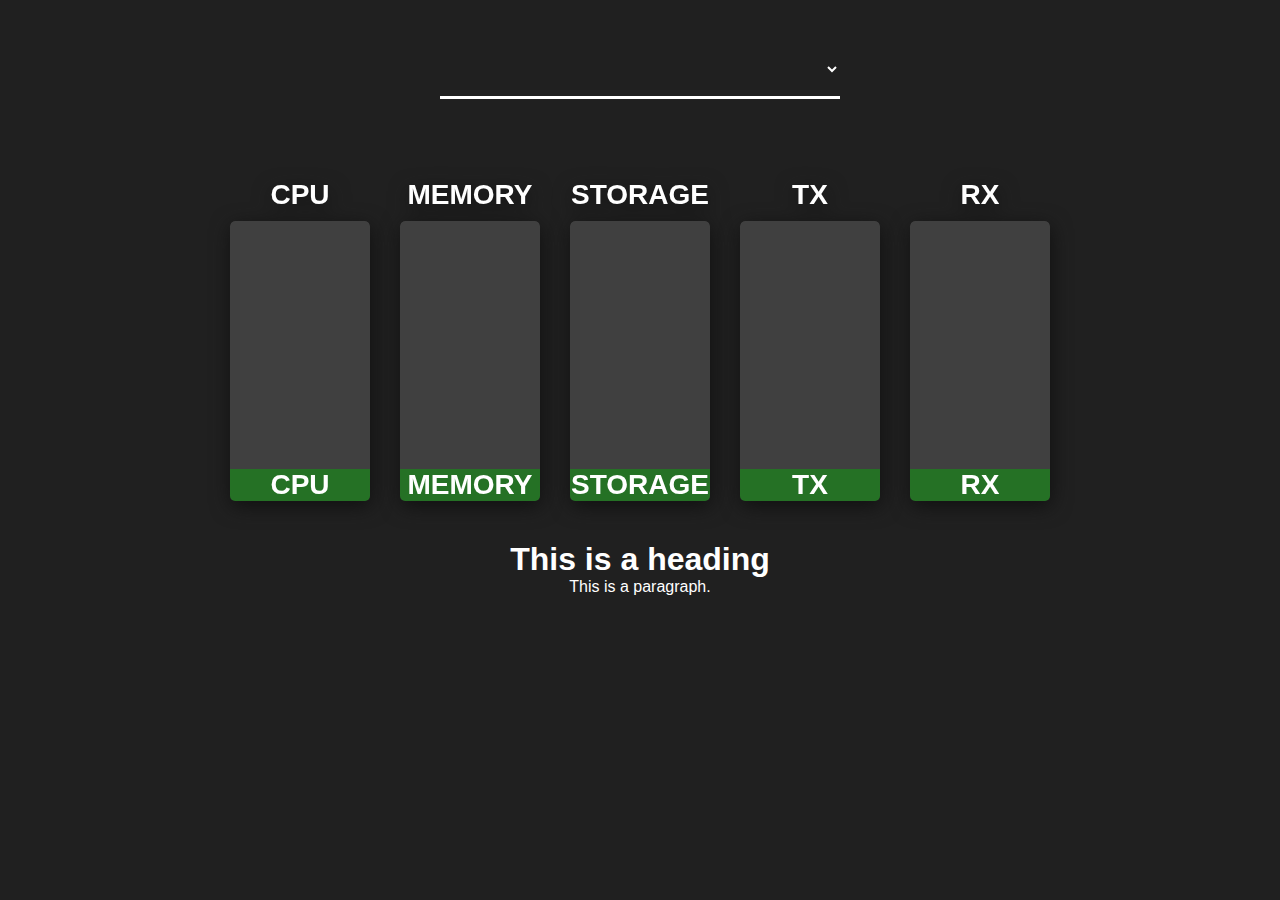
==== images/apache/html/index.html @ cd4ae725 "mysql env vars" ====
<!DOCTYPE html>
<html>
    <head>
        <link rel="stylesheet" href="style.css">
        <meta name="viewport" content="width=device-width">
        <meta name="viewport" content="width=device-width, initial-scale=1, minimum-scale=1" />
        <script src="https://ajax.googleapis.com/ajax/libs/jquery/3.7.1/jquery.min.js"></script>
        <script>

            const getCookieValue = (name) => (
                document.cookie.match('(^|;)\\s*' + name + '\\s*=\\s*([^;]+)')?.pop() || ''
            )

            function loadHosts() {
                var auth = getCookieValue("auth");
                
                $.ajax({
                    url: "api/get/" + auth + "/hosts",
                    success: function(result) {
                        $("#hosts").empty();
                        $.each(result["hosts"], function(i, item) {
                            $("#hosts").append($("<option>", {
                                value: item,
                                text: item
                            }));
                        });
                        updateStats();
                    }
                })
            }

            function authenticate(key) {
                $.ajax({
                    url: "api/auth/" + key,
                    success: function(result){
                        if (result["auth"]) {
                            // "empty" == Dont Show Logout Icon at the Tops
                            if (result["auth_required"] == "false") {
                                $("#logout").hide();
                                document.cookie = "auth=empty";
                            } else {
                                $("#logout").show();
                                document.cookie = "auth=" + key;
                            }

                            loadHosts();
                            $("#password-screen").hide();
                            $("#password-input").val("");
                        } else {
                            // show password input screen
                            $("#password-screen").show();
                        }
                    }
                });
            }

            function percentageToColor(value) {
                if (value < 25) {
                    return "#00EDB8"; // light green
                } else if (value < 40) {
                    return "#00CCA2"; // green
                } else if (value < 60) {
                    return "#218F79"; // dark green
                } else if (value < 80) {
                    return "#DB9D00"; // orange
                } else if (value < 90) {
                    return "#e17055"; // light red
                } else {
                    return "#d63031"; // dark red
                }
            }

            function drawStat(module, current, symbol) {
		if (module == "memory") {
			current = Number(current / 1024 / 1024 / 1024).toFixed(2);
		}
                var val = (current / getCookieValue("max" + module) * 100);
                $("#" + module).height((10 + val * 0.9) + "%"); // adjusted for a minimum of 10% for text readability
                $("#" + module).text(current + symbol);
                $("#" + module).css("background-color", percentageToColor(val));
            }

            function updateStats() {
                var host = $("#hosts option:selected").text();
                var auth = getCookieValue("auth");
            
                if (host != getCookieValue("host")) {
                    document.cookie = "host=" + host;

                    $.ajax({
                        url: "api/host/" + auth + "/" + host + "/max",
                        success: function(result) {
                            document.cookie = "maxcpu=" + result["max"]["cpu"];
                            document.cookie = "maxmemory=" + result["max"]["memory"];
                            document.cookie = "maxstorage=" + result["max"]["storage"];
                            document.cookie = "maxtx=" + result["max"]["tx"];
                            document.cookie = "maxrx=" + result["max"]["rx"];
                        }
                    })

                }

                $.ajax({
                    url: "api/host/" + auth + "/" + host + "/stats",
                    success: function(result){
                        if (result["auth"] && !result["error"]) {
                            document.title = host;
                            drawStat("cpu", result["stats"]["cpu"], "%");
                            drawStat("memory", Number(result["stats"]["memory"]), "gb");
                            drawStat("storage", result["stats"]["storage"], "gb");
                            drawStat("tx", result["stats"]["tx"], "mb/s");
                            drawStat("rx", result["stats"]["rx"], "mb/s");
                        } else {
                            drawStat("cpu", 0, "%");
                            drawStat("memory", 0, "gb");
                            drawStat("storage", result["stats"]["storage"], "gb");
                            drawStat("tx", 0, "mb/s");
                            drawStat("rx", 0, "mb/s");
                            console.log("error");
                        }
                    }
                });

                document.title = host;
            }

            $(document).ready(function(){

                $("#password-input").on("input", function() {
                    authenticate($(this).val()); 
                })

                $("#logout").on("click", function() {
                    document.cookie = "auth=";
                    $("#password-screen").show(); 
                })

                $("#hosts").on("change", function() {
                    updateStats();
                })

                var interval = setInterval(updateStats, 1000);

                if (getCookieValue("auth") == "empty") {
                    loadHosts();
                    $("#logout").hide();
                    $("#password-screen").hide();
                }

            });

            if (getCookieValue("auth") == "") {
                document.cookie = "auth=empty";
            }
    
            authenticate(getCookieValue("auth"));

        </script>
    </head>
    <body>
        
        <div id="password-screen">
            Enter Password:
            <input type="text" id="password-input" name="password">
        </div>

        <div class="flex">

            <div id="item-hosts" class="flex-item">
                <select id="hosts" name="hosts">

                </select>

                <div id="logout">

                </div>
            </div>

            <div id="item-stats" class="flex-item">

                <div class="stat-item">
                    CPU
                    <div class="stat-container">
                        <div id="cpu" class="host-stat">CPU</div>
                    </div>
                </div>

                <div class="stat-item">
                    MEMORY
                    <div class="stat-container">
                        <div id="memory" class="host-stat">MEMORY</div>
                    </div>
                </div>

                <div class="stat-item">
                    STORAGE
                    <div class="stat-container">
                        <div id="storage" class="host-stat">STORAGE</div>
                    </div>
                </div>

                <div class="stat-item">
                    TX
                    <div class="stat-container">
                        <div id="tx" class="host-stat">TX</div>
                    </div>
                </div>

                <div class="stat-item">
                    RX
                    <div class="stat-container">
                        <div id="rx" class="host-stat">RX</div>
                    </div>
                </div>

            </div>

            
    
            <h1>This is a heading</h1>
            <p>This is a paragraph.</p>
        </div>

    </body>
</html>
---- images/apache/html/style.css ----
:root {
    --main-bg: #202020;
    --highlight-bg: #404040;
    --main-fc: white;
}

* {
    margin: 0;
    padding: 0;
    color: var(--main-fc);
    font-family: Arial, Helvetica, sans-serif
}

body {
    background-color: var(--main-bg);
}

.flex {
    display: flex;
    align-items: center;
    flex-direction: column;
}

.flex-item {
    margin: 40px 0px;
}

#item-hosts {
    display: flex;
    gap: 20px;
}

#logout {
    width: 60px;
    height: 60px;
    background-size: 35px;  
    background-repeat: no-repeat;
    background-position: center;
    background-image: url("img/logout.png");
    border-radius: 5px;
    cursor: pointer;
}

#item-stats {
    display: flex;
    flex-direction: row;
    gap: 30px;
}

.stat-item {
    filter: drop-shadow(1px 5px 10px #101010);
    text-align: center;
    font-weight: bold;
    font-size: 28px;
}

.stat-container {
    margin-top: 10px;
    width: 140px;
    height: 280px;
    background-color: #404040;
    position: relative;

    border-radius: 5px;

    mask-image: -webkit-radial-gradient(circle, white, black);
}

.host-stat {
    position: absolute;
    background-color: green;
    bottom: 0;

    overflow: hidden;

    width: 100%;

    filter: grayscale(40%);

    transition: 1s;

    display: flex;
    justify-content: center;
    align-items: center;
    font-weight: bold;
    
}

select {
    width: 400px;
    text-align: center;
    font-size: 40px;
    background-color: var(--main-bg);
    border: none;
    border-bottom: 3px solid var(--main-fc);
    padding: 5px;
    font-weight: bold;
}

option {
    font-size: 25px;
    font-weight: normal;
    border: 3px solid var(--main-fc)
}

#password-screen {
    position: absolute;
    background-color: var(--main-bg);
    z-index: 20;
    width: 100dvw;
    height: 100dvh;

    display: flex;
    justify-content: center;
    align-items: center;
    flex-direction: column;
    gap: 30px;

    font-weight: bold;
    font-size: 40px;
}

#password-input {
    background-color: var(--highlight-bg);
    border: none;
    color: var(--main-fc);
    padding: 10px;

    font-weight: bold;
    border-radius: 5px;
    margin-bottom: 25dvh;
    font-size: 40px;
    filter: drop-shadow(1px 5px 10px #101010);

}

@media (max-width: 825px) {

    select {
        font-size: 22px;
        width: 280px;
        height: 50px;
        padding: 2px;
    }

    option {
        font-size: 20px;
    }

    .stat-item {
        font-size: 18px;
    }

    #item-stats {
        width: 80%;

        flex-direction: row;
        flex-wrap: wrap;
        justify-content: center;
        margin-top: 0px;

        gap: 50px 15px;
    }

    #item-hosts {
        margin-top: 15px;
    }

    .stat-container {
        height: 180px;
        width: 95px;
    }

    #logout {
        width: 35px;
        height: 50px;
    }
  }
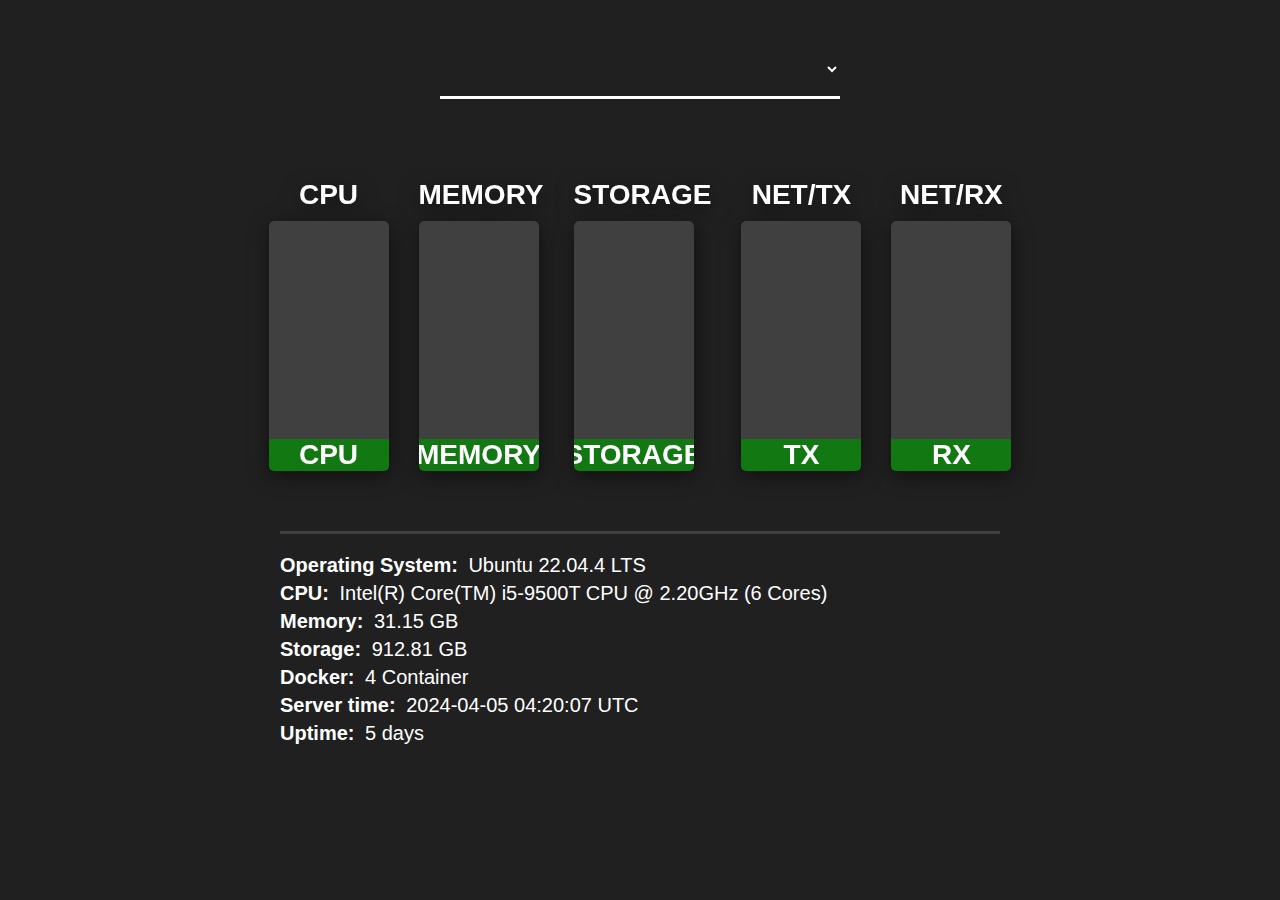
==== commit 5336f523: "frontend improvements" ====
--- a/images/apache/html/index.html
+++ b/images/apache/html/index.html
@@ -56,35 +56,66 @@
 
             function percentageToColor(value) {
                 if (value < 25) {
-                    return "#00EDB8"; // light green
+                    return "#14ba60"; // light green
                 } else if (value < 40) {
-                    return "#00CCA2"; // green
+                    return "#138a4b"; // green
                 } else if (value < 60) {
-                    return "#218F79"; // dark green
+                    return "#F8B324"; // dark green
                 } else if (value < 80) {
                     return "#DB9D00"; // orange
                 } else if (value < 90) {
-                    return "#e17055"; // light red
+                    return "#EB442C"; // light red
                 } else {
-                    return "#d63031"; // dark red
-                }
-            }
-
-            function drawStat(module, current, symbol) {
-		if (module == "memory") {
-			current = Number(current / 1024 / 1024 / 1024).toFixed(2);
-		}
+                    return "#BC2023"; // dark red
+                }
+            }
+
+            function drawStat(module, current, unit) {
                 var val = (current / getCookieValue("max" + module) * 100);
-                $("#" + module).height((10 + val * 0.9) + "%"); // adjusted for a minimum of 10% for text readability
-                $("#" + module).text(current + symbol);
+                $("#" + module).height((13 + val * 0.87) + "%"); // adjusted for a minimum of 13% for text readability
+                
+
+                if (module == "tx" || module == "rx") {
+                    if (current < 1024) {
+                        unit = "B/s";
+                    } else if (current < 1024 * 1024) {
+                        current = current / 1024; // Convert to KB/s
+                        unit = "KB/s";
+                    } else if (current < 1024 * 1024 * 1024) {
+                        current = current / (1024 * 1024); // Convert to MB/s
+                        unit = "MB/s";
+                    } else {
+                        current = current / (1024 * 1024 * 1024); // Convert to GB/s
+                        unit = "GB/s";
+                    }
+
+                    current = Math.round(current);
+                }
+
+                $("#" + module).text(current + unit);
                 $("#" + module).css("background-color", percentageToColor(val));
+            }
+
+            function formatUptime(seconds) {
+                var days = Math.floor(seconds / (3600 * 24));
+                var hours = Math.floor((seconds % (3600 * 24)) / 3600);
+                var minutes = Math.floor((seconds % 3600) / 60);
+                var remainingSeconds = seconds % 60;
+
+                var uptimeString = '';
+                if (days > 0) uptimeString += days + ' day' + (days === 1 ? '' : 's') + ', ';
+                if (hours > 0) uptimeString += hours + ' hour' + (hours === 1 ? '' : 's') + ', ';
+                if (minutes > 0) uptimeString += minutes + ' minute' + (minutes === 1 ? '' : 's') + ', ';
+                uptimeString += remainingSeconds + ' second' + (remainingSeconds === 1 ? '' : 's');
+
+                return uptimeString;
             }
 
             function updateStats() {
                 var host = $("#hosts option:selected").text();
                 var auth = getCookieValue("auth");
             
-                if (host != getCookieValue("host")) {
+                if (host != getCookieValue("host") || getCookieValue("maxcpu") == "") {
                     document.cookie = "host=" + host;
 
                     $.ajax({
@@ -96,9 +127,23 @@
                             document.cookie = "maxtx=" + result["max"]["tx"];
                             document.cookie = "maxrx=" + result["max"]["rx"];
                         }
-                    })
-
-                }
+                    });
+
+                }
+
+                $.ajax({
+                    url: "api/host/" + auth + "/" + host + "/about",
+                    success: function(result) {
+                        $("#os_name").text(result["about"]["os_name"]);
+                        $("#cpu_name").text(result["about"]["cpu_name"] + " (" + result["about"]["cpu_cores"] + " Cores)");
+                        $("#os_uptime").text(formatUptime(result["about"]["uptime"]));
+                        $("#os_time").text(result["about"]["os_time"] + " " + result["about"]["os_timezone"]);
+                        $("#os_name").text(result["about"]["os_name"]);
+                        $("#max_memory").text(result["about"]["memory_max"]);
+                        $("#max_storage").text(result["about"]["storage_max"]);
+                        $("#containers").text(result["about"]["os_containers"]);
+                    }
+                });
 
                 $.ajax({
                     url: "api/host/" + auth + "/" + host + "/stats",
@@ -106,8 +151,8 @@
                         if (result["auth"] && !result["error"]) {
                             document.title = host;
                             drawStat("cpu", result["stats"]["cpu"], "%");
-                            drawStat("memory", Number(result["stats"]["memory"]), "gb");
-                            drawStat("storage", result["stats"]["storage"], "gb");
+                            drawStat("memory", Number(result["stats"]["memory"]).toFixed(2), "gb");
+                            drawStat("storage", Number(result["stats"]["storage"]).toFixed(1), "gb");
                             drawStat("tx", result["stats"]["tx"], "mb/s");
                             drawStat("rx", result["stats"]["rx"], "mb/s");
                         } else {
@@ -200,14 +245,14 @@
                 </div>
 
                 <div class="stat-item">
-                    TX
+                    NET/TX
                     <div class="stat-container">
                         <div id="tx" class="host-stat">TX</div>
                     </div>
                 </div>
 
                 <div class="stat-item">
-                    RX
+                    NET/RX
                     <div class="stat-container">
                         <div id="rx" class="host-stat">RX</div>
                     </div>
@@ -215,10 +260,18 @@
 
             </div>
 
-            
-    
-            <h1>This is a heading</h1>
-            <p>This is a paragraph.</p>
+            <div id="seperator"></div>
+
+            <div id="about">
+                <p> Operating System: <a id="os_name"> Ubuntu 22.04.4 LTS </a> </p>
+                <p> CPU: <a id="cpu_name"> Intel(R) Core(TM) i5-9500T CPU @ 2.20GHz (6 Cores) </a> </p>
+                <p> Memory: <a id="max_ram"> 31.15 GB </a></p>
+                <p> Storage: <a id="max_storage"> 912.81 GB </a></p>
+                <p> Docker: <a id="containers"> 4 Container </a></p>
+                <p> Server time: <a id="os_time"> 2024-04-05 04:20:07 UTC </a></p>
+                <p> Uptime: <a id="os_uptime"> 5 days </a> </p>
+            </div>
+
         </div>
 
     </body>
--- a/images/apache/html/style.css
+++ b/images/apache/html/style.css
@@ -19,6 +19,8 @@
     display: flex;
     align-items: center;
     flex-direction: column;
+    max-width: 800px;
+    margin: 0 auto;
 }
 
 .flex-item {
@@ -56,8 +58,8 @@
 
 .stat-container {
     margin-top: 10px;
-    width: 140px;
-    height: 280px;
+    width: 120px;
+    height: 250px;
     background-color: #404040;
     position: relative;
 
@@ -75,7 +77,7 @@
 
     width: 100%;
 
-    filter: grayscale(40%);
+    filter: grayscale(20%);
 
     transition: 1s;
 
@@ -134,6 +136,33 @@
 
 }
 
+#about {
+    width: 90%;
+    padding-bottom: 30px;
+}
+
+#about h1 {
+    font-size: 30px;
+}
+
+#about p {
+    margin-bottom: 5px;
+    font-size: 20px;
+    font-weight: bold;
+}
+
+#about a {
+    padding-left: 5px;
+    font-weight: normal;
+}
+
+#seperator {
+    width: 90%;
+    height: 3px;
+    background-color: var(--highlight-bg);
+    margin: 20px 0;
+}
+
 @media (max-width: 825px) {
 
     select {
@@ -152,7 +181,7 @@
     }
 
     #item-stats {
-        width: 80%;
+        max-width: 80%;
 
         flex-direction: row;
         flex-wrap: wrap;
@@ -167,12 +196,34 @@
     }
 
     .stat-container {
-        height: 180px;
-        width: 95px;
+        height: 160px;
+        width: 85px;
+    }
+
+    .stat-item {
+        font-size: 16px;
+    }
+
+    .host-stat {
+        font-size: 16px;
     }
 
     #logout {
-        width: 35px;
-        height: 50px;
+        margin-top: 15px;
+        width: 25px;
+        background-size: cover;
+        height: 25px;
+    }
+
+    #about p {
+        font-size: 12px;
+    }
+
+    #password-screen {
+        font-size: 20px;
+    }
+
+    #password-input {
+        font-size: 20px;
     }
   }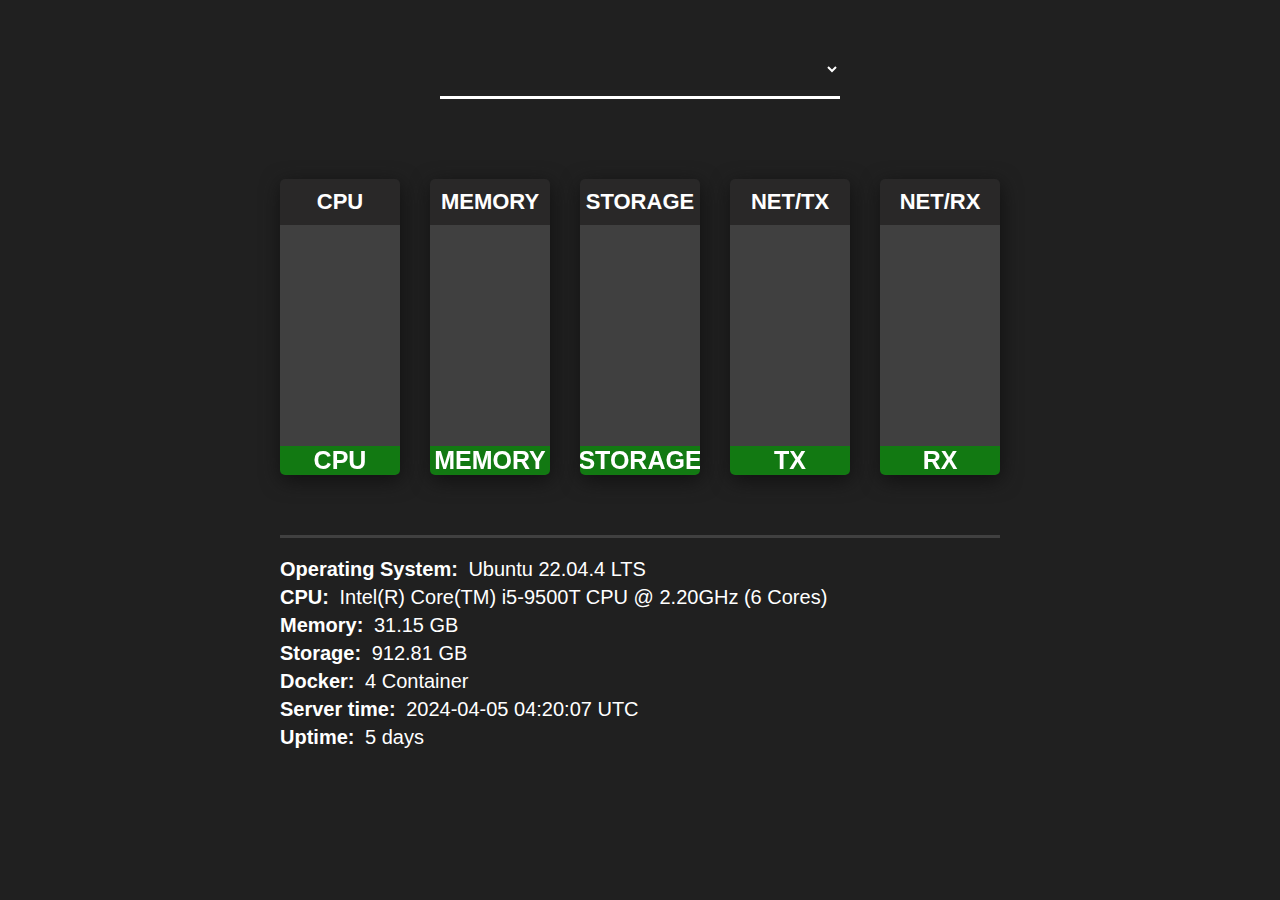
==== commit cc804ac3: "frontend update" ====
--- a/images/apache/html/index.html
+++ b/images/apache/html/index.html
@@ -139,8 +139,8 @@
                         $("#os_uptime").text(formatUptime(result["about"]["uptime"]));
                         $("#os_time").text(result["about"]["os_time"] + " " + result["about"]["os_timezone"]);
                         $("#os_name").text(result["about"]["os_name"]);
-                        $("#max_memory").text(result["about"]["memory_max"]);
-                        $("#max_storage").text(result["about"]["storage_max"]);
+                        $("#memory_max").text(result["about"]["memory_max"]);
+                        $("#storage_max").text(result["about"]["storage_max"]);
                         $("#containers").text(result["about"]["os_containers"]);
                     }
                 });
@@ -224,35 +224,45 @@
             <div id="item-stats" class="flex-item">
 
                 <div class="stat-item">
-                    CPU
+                    <div class="stat-header">
+                        CPU
+                    </div>
                     <div class="stat-container">
                         <div id="cpu" class="host-stat">CPU</div>
                     </div>
                 </div>
 
                 <div class="stat-item">
-                    MEMORY
+                    <div class="stat-header">
+                        MEMORY
+                    </div>
                     <div class="stat-container">
                         <div id="memory" class="host-stat">MEMORY</div>
                     </div>
                 </div>
 
                 <div class="stat-item">
-                    STORAGE
+                    <div class="stat-header">
+                        STORAGE
+                    </div>
                     <div class="stat-container">
                         <div id="storage" class="host-stat">STORAGE</div>
                     </div>
                 </div>
 
                 <div class="stat-item">
-                    NET/TX
+                    <div class="stat-header">
+                        NET/TX
+                    </div>
                     <div class="stat-container">
                         <div id="tx" class="host-stat">TX</div>
                     </div>
                 </div>
 
                 <div class="stat-item">
-                    NET/RX
+                    <div class="stat-header">
+                        NET/RX
+                    </div>
                     <div class="stat-container">
                         <div id="rx" class="host-stat">RX</div>
                     </div>
@@ -265,8 +275,8 @@
             <div id="about">
                 <p> Operating System: <a id="os_name"> Ubuntu 22.04.4 LTS </a> </p>
                 <p> CPU: <a id="cpu_name"> Intel(R) Core(TM) i5-9500T CPU @ 2.20GHz (6 Cores) </a> </p>
-                <p> Memory: <a id="max_ram"> 31.15 GB </a></p>
-                <p> Storage: <a id="max_storage"> 912.81 GB </a></p>
+                <p> Memory: <a id="memory_max"> 31.15 GB </a></p>
+                <p> Storage: <a id="storage_max"> 912.81 GB </a></p>
                 <p> Docker: <a id="containers"> 4 Container </a></p>
                 <p> Server time: <a id="os_time"> 2024-04-05 04:20:07 UTC </a></p>
                 <p> Uptime: <a id="os_uptime"> 5 days </a> </p>
--- a/images/apache/html/style.css
+++ b/images/apache/html/style.css
@@ -53,18 +53,23 @@
     filter: drop-shadow(1px 5px 10px #101010);
     text-align: center;
     font-weight: bold;
-    font-size: 28px;
+}
+
+.stat-header {
+    font-size: 22px;
+    background-color: #292828;
+    border-radius: 5px 5px 0px 0px;
+    padding: 10px 0px;
 }
 
 .stat-container {
-    margin-top: 10px;
     width: 120px;
     height: 250px;
     background-color: #404040;
     position: relative;
 
-    border-radius: 5px;
-
+    border-radius: 0px 0px 5px 5px;
+    font-size: 25px;
     mask-image: -webkit-radial-gradient(circle, white, black);
 }
 
@@ -180,6 +185,10 @@
         font-size: 18px;
     }
 
+    .stat-header {
+        font-size: 14px;
+    } 
+
     #item-stats {
         max-width: 80%;
 
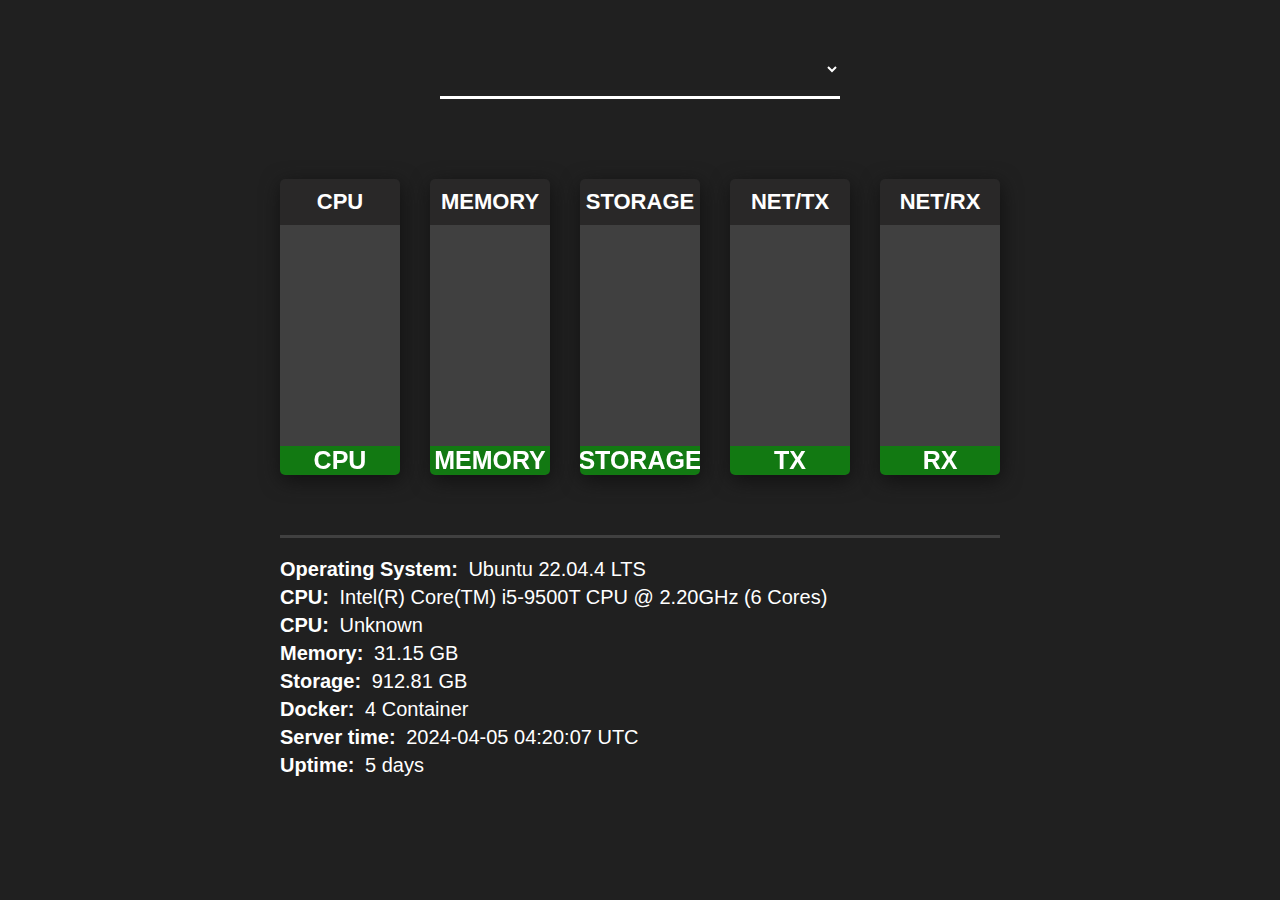
==== commit f50c38d7: "cpu_temp add" ====
--- a/images/apache/html/index.html
+++ b/images/apache/html/index.html
@@ -136,6 +136,7 @@
                     success: function(result) {
                         $("#os_name").text(result["about"]["os_name"]);
                         $("#cpu_name").text(result["about"]["cpu_name"] + " (" + result["about"]["cpu_cores"] + " Cores)");
+                        $("#cpu_temp").text(result["about"]["cpu_temp"]);
                         $("#os_uptime").text(formatUptime(result["about"]["uptime"]));
                         $("#os_time").text(result["about"]["os_time"] + " " + result["about"]["os_timezone"]);
                         $("#os_name").text(result["about"]["os_name"]);
@@ -275,6 +276,7 @@
             <div id="about">
                 <p> Operating System: <a id="os_name"> Ubuntu 22.04.4 LTS </a> </p>
                 <p> CPU: <a id="cpu_name"> Intel(R) Core(TM) i5-9500T CPU @ 2.20GHz (6 Cores) </a> </p>
+                <p> CPU: <a id="cpu_temp"> Unknown </a>
                 <p> Memory: <a id="memory_max"> 31.15 GB </a></p>
                 <p> Storage: <a id="storage_max"> 912.81 GB </a></p>
                 <p> Docker: <a id="containers"> 4 Container </a></p>
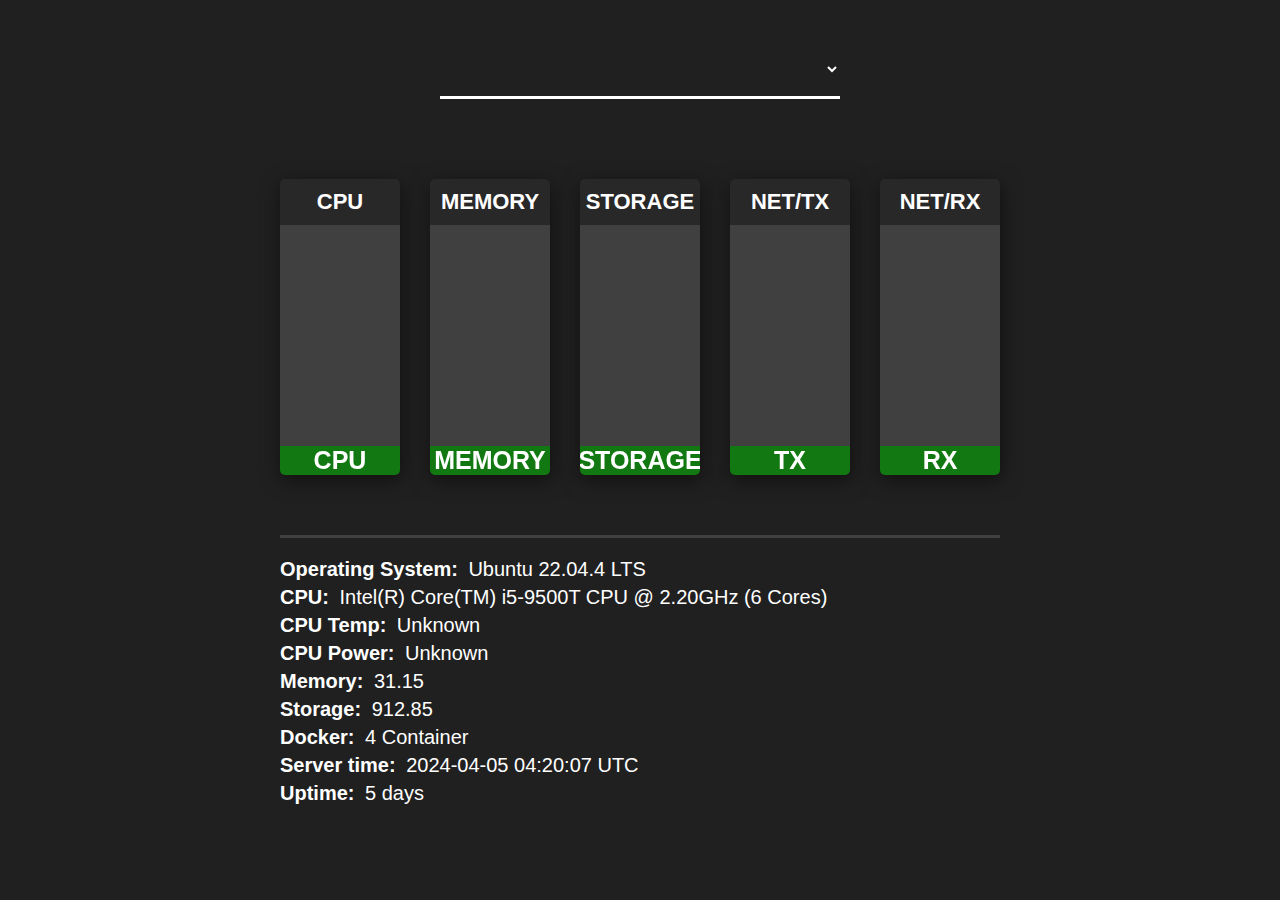
==== commit feb0489c: "cpu power & os name fix" ====
--- a/images/apache/html/index.html
+++ b/images/apache/html/index.html
@@ -137,12 +137,13 @@
                         $("#os_name").text(result["about"]["os_name"]);
                         $("#cpu_name").text(result["about"]["cpu_name"] + " (" + result["about"]["cpu_cores"] + " Cores)");
                         $("#cpu_temp").text(result["about"]["cpu_temp"]);
+                        $("#cpu_power").text(result["about"]["cpu_power"] + " Watt");
                         $("#os_uptime").text(formatUptime(result["about"]["uptime"]));
                         $("#os_time").text(result["about"]["os_time"] + " " + result["about"]["os_timezone"]);
                         $("#os_name").text(result["about"]["os_name"]);
-                        $("#memory_max").text(result["about"]["memory_max"]);
-                        $("#storage_max").text(result["about"]["storage_max"]);
-                        $("#containers").text(result["about"]["os_containers"]);
+                        $("#memory_max").text(Number(result["about"]["memory_max"]).toFixed(2) + " GB");
+                        $("#storage_max").text(Number(result["about"]["storage_max"]).toFixed(2) + " GB");
+                        $("#containers").text(result["about"]["os_containers"] + " Container");
                     }
                 });
 
@@ -276,9 +277,10 @@
             <div id="about">
                 <p> Operating System: <a id="os_name"> Ubuntu 22.04.4 LTS </a> </p>
                 <p> CPU: <a id="cpu_name"> Intel(R) Core(TM) i5-9500T CPU @ 2.20GHz (6 Cores) </a> </p>
-                <p> CPU: <a id="cpu_temp"> Unknown </a>
-                <p> Memory: <a id="memory_max"> 31.15 GB </a></p>
-                <p> Storage: <a id="storage_max"> 912.81 GB </a></p>
+                <p> CPU Temp: <a id="cpu_temp"> Unknown </a></p>
+                <p> CPU Power: <a id="cpu_power"> Unknown </a></p>
+                <p> Memory: <a id="memory_max"> 31.15 </a></p>
+                <p> Storage: <a id="storage_max"> 912.85 </a></p>
                 <p> Docker: <a id="containers"> 4 Container </a></p>
                 <p> Server time: <a id="os_time"> 2024-04-05 04:20:07 UTC </a></p>
                 <p> Uptime: <a id="os_uptime"> 5 days </a> </p>
